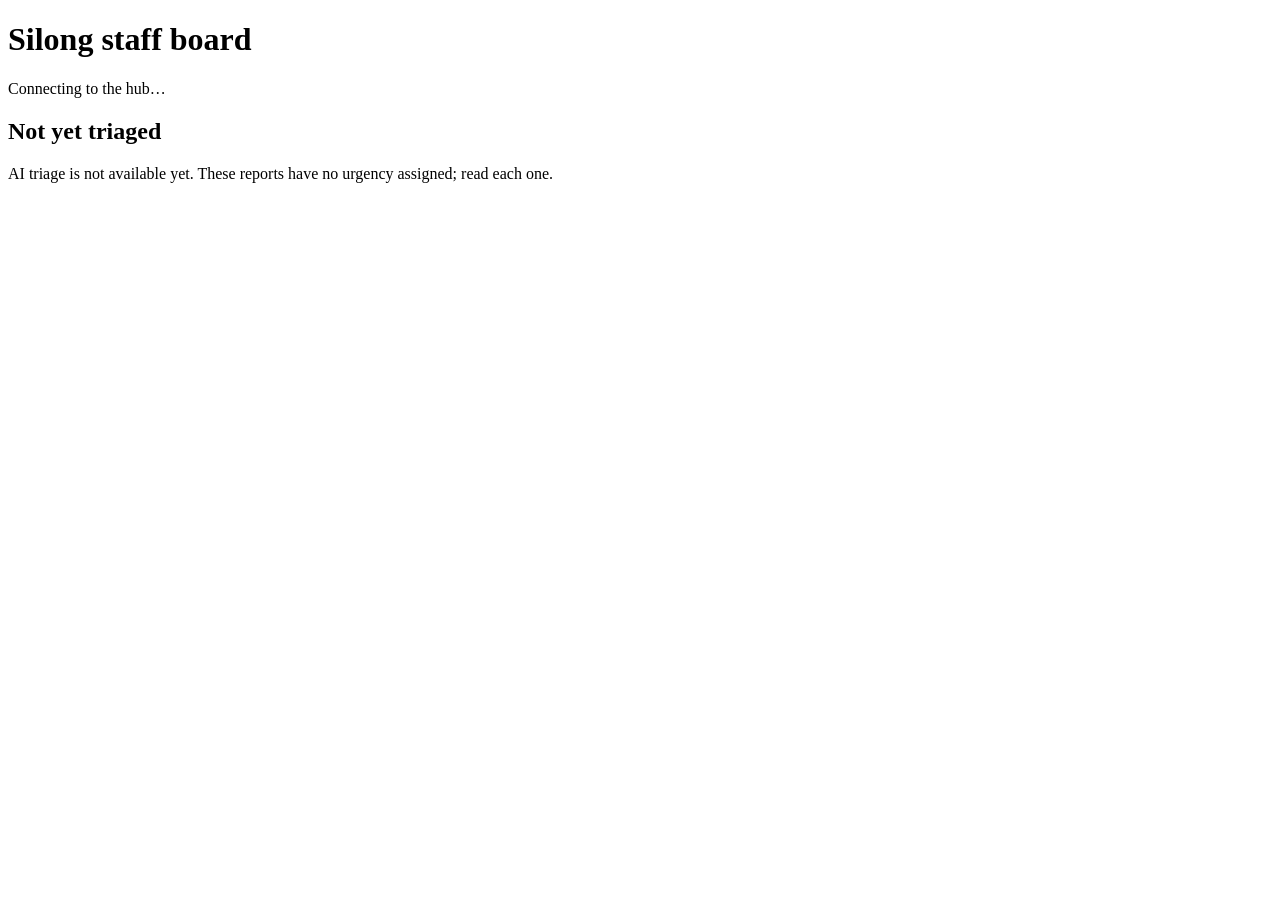
==== silong/static/board.html @ c2f653ad "feat(ui): add reporter form and polling staff board (01-T4) GET / serves a phone form with an option" ====
<!doctype html>
<html lang="en">
<head>
  <meta charset="utf-8">
  <meta name="viewport" content="width=device-width, initial-scale=1">
  <title>Silong: staff board</title>
  <link rel="stylesheet" href="/static/style.css">
</head>
<body>
  <main class="page board">
    <h1>Silong staff board</h1>
    <p id="connection" class="connection" role="status" aria-live="polite">Connecting to the hub…</p>

    <section aria-labelledby="unclassified-heading">
      <h2 id="unclassified-heading">Not yet triaged <span id="unclassified-count"></span></h2>
      <p class="hint">AI triage is not available yet. These reports have no urgency assigned; read each one.</p>
      <p id="empty" class="hint" hidden>No reports yet.</p>
      <ol id="unclassified" class="reports"></ol>
    </section>
  </main>
  <script src="/static/board.js"></script>
</body>
</html>
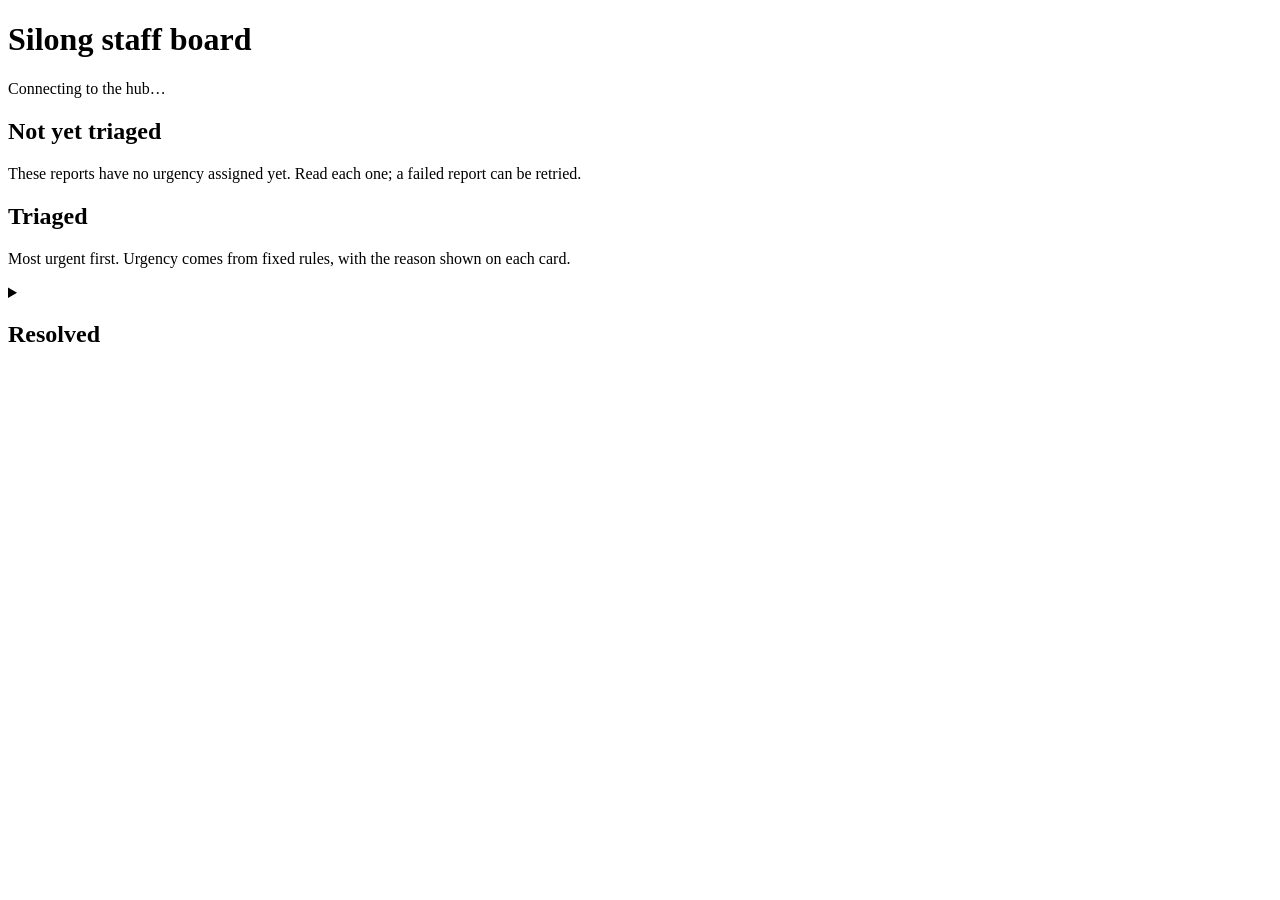
==== commit e9e59ec9: "feat(ui): show triaged, unclassified and resolved reports with resolve, reopen and retry (02-T6) Als" ====
--- a/silong/static/board.html
+++ b/silong/static/board.html
@@ -10,12 +10,25 @@
   <main class="page board">
     <h1>Silong staff board</h1>
     <p id="connection" class="connection" role="status" aria-live="polite">Connecting to the hub…</p>
+    <p id="empty" class="hint" hidden>No reports yet.</p>
 
     <section aria-labelledby="unclassified-heading">
       <h2 id="unclassified-heading">Not yet triaged <span id="unclassified-count"></span></h2>
-      <p class="hint">AI triage is not available yet. These reports have no urgency assigned; read each one.</p>
-      <p id="empty" class="hint" hidden>No reports yet.</p>
+      <p class="hint">These reports have no urgency assigned yet. Read each one; a failed report can be retried.</p>
       <ol id="unclassified" class="reports"></ol>
+    </section>
+
+    <section aria-labelledby="triaged-heading">
+      <h2 id="triaged-heading">Triaged <span id="triaged-count"></span></h2>
+      <p class="hint">Most urgent first. Urgency comes from fixed rules, with the reason shown on each card.</p>
+      <ol id="triaged" class="reports"></ol>
+    </section>
+
+    <section aria-labelledby="resolved-heading">
+      <details class="resolved-section">
+        <summary><h2 id="resolved-heading">Resolved <span id="resolved-count"></span></h2></summary>
+        <ol id="resolved" class="reports"></ol>
+      </details>
     </section>
   </main>
   <script src="/static/board.js"></script>
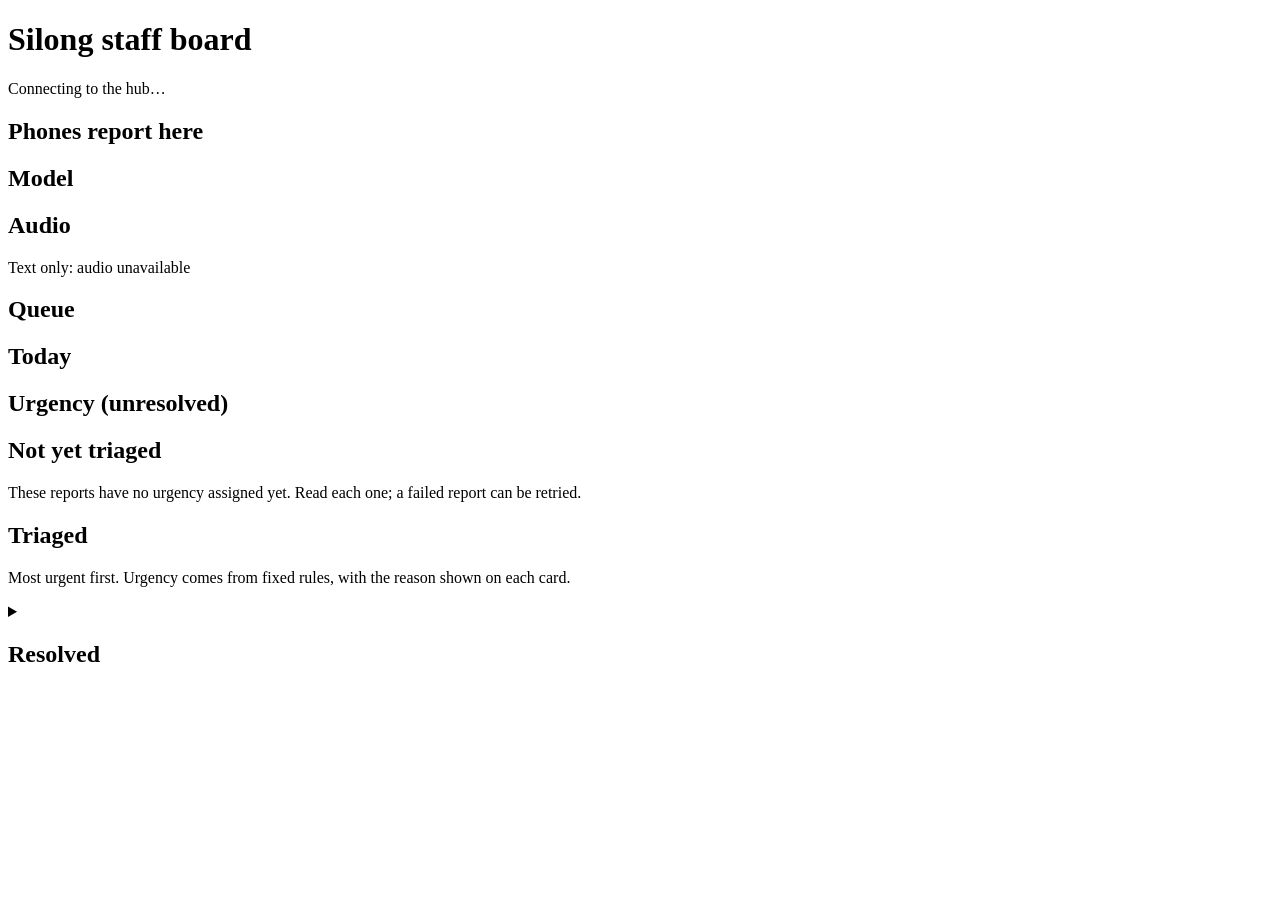
==== commit ddb9d8db: "feat(ui): board header with phone URL/QR, readiness and counts (03-T4)" ====
--- a/silong/static/board.html
+++ b/silong/static/board.html
@@ -10,6 +10,40 @@
   <main class="page board">
     <h1>Silong staff board</h1>
     <p id="connection" class="connection" role="status" aria-live="polite">Connecting to the hub…</p>
+    <p id="status-note" class="warning" role="status" hidden></p>
+
+    <section class="status-header" aria-label="Hub status">
+      <div class="status-cell">
+        <h2>Phones report here</h2>
+        <p id="phone-url-wrap" hidden><a id="phone-url" class="phone-url" rel="noopener"></a></p>
+        <p id="phone-url-unavailable" class="hint" hidden></p>
+        <img id="phone-qr" alt="QR code for the phone address" width="168" height="168" hidden>
+      </div>
+      <div class="status-cell">
+        <h2>Model</h2>
+        <p id="model-status"></p>
+        <p id="worker-note" class="warning" hidden></p>
+      </div>
+      <div class="status-cell">
+        <h2>Audio</h2>
+        <p id="audio-status">Text only: audio unavailable</p>
+      </div>
+      <div class="status-cell">
+        <h2>Queue</h2>
+        <p id="queue-status" class="counts"></p>
+        <p id="processing-status" class="counts"></p>
+      </div>
+      <div class="status-cell">
+        <h2>Today</h2>
+        <p id="reports-today" class="counts"></p>
+        <p id="local-date" class="hint"></p>
+      </div>
+      <div class="status-cell">
+        <h2>Urgency (unresolved)</h2>
+        <ul id="urgency-counts" class="urgency-counts"></ul>
+      </div>
+    </section>
+
     <p id="empty" class="hint" hidden>No reports yet.</p>
 
     <section aria-labelledby="unclassified-heading">
@@ -33,4 +67,4 @@
   </main>
   <script src="/static/board.js"></script>
 </body>
-</html>
+</html>
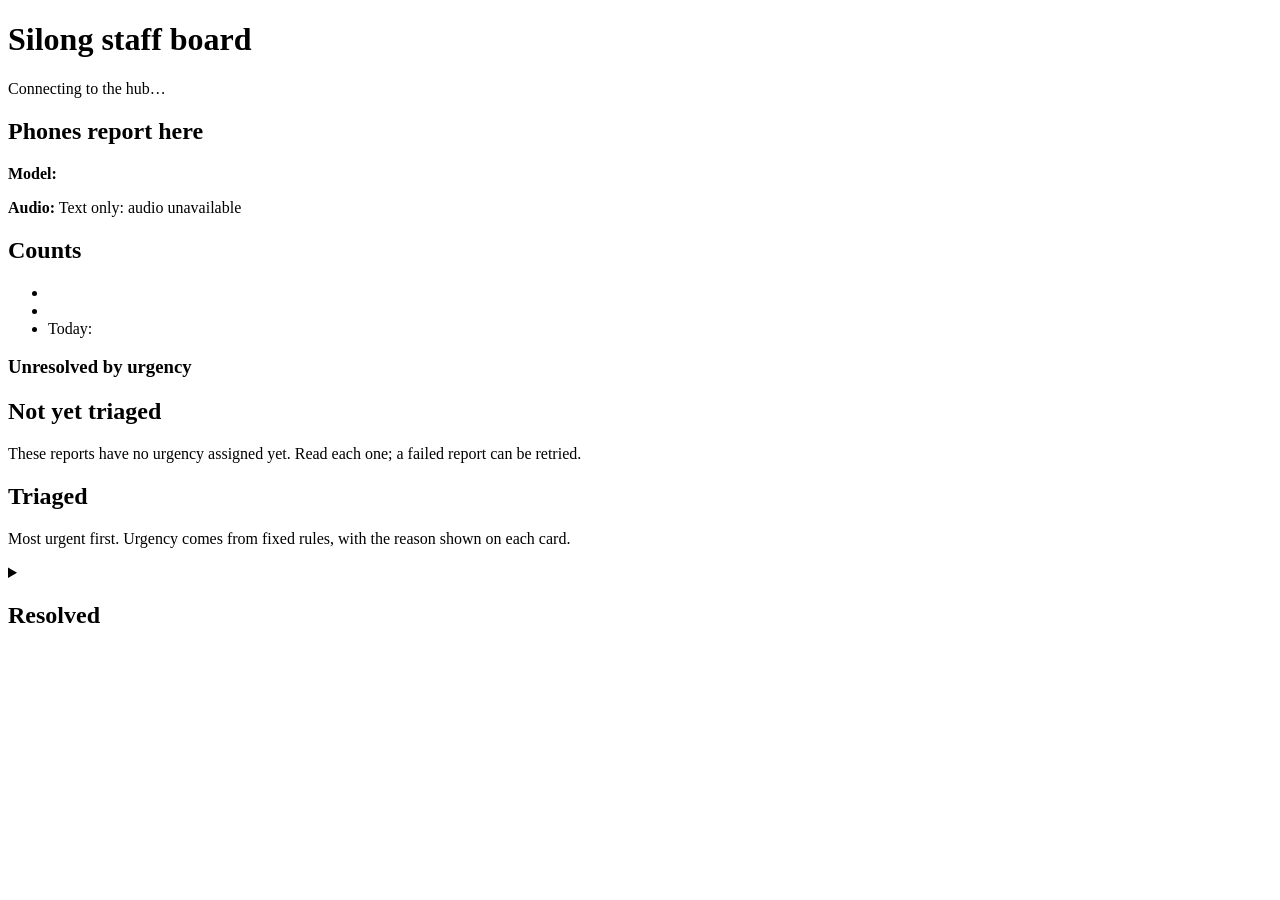
==== commit ed841ece: "feat(ui): compact board header and polish card and phone states (03-T6)" ====
--- a/silong/static/board.html
+++ b/silong/static/board.html
@@ -13,33 +13,25 @@
     <p id="status-note" class="warning" role="status" hidden></p>
 
     <section class="status-header" aria-label="Hub status">
-      <div class="status-cell">
-        <h2>Phones report here</h2>
-        <p id="phone-url-wrap" hidden><a id="phone-url" class="phone-url" rel="noopener"></a></p>
-        <p id="phone-url-unavailable" class="hint" hidden></p>
-        <img id="phone-qr" alt="QR code for the phone address" width="168" height="168" hidden>
+      <div class="connect">
+        <img id="phone-qr" alt="QR code for the phone address" width="140" height="140" hidden>
+        <div class="connect-text">
+          <h2>Phones report here</h2>
+          <p id="phone-url-wrap" hidden><a id="phone-url" class="phone-url" rel="noopener"></a></p>
+          <p id="phone-url-unavailable" class="hint" hidden></p>
+          <p class="readiness"><strong>Model:</strong> <span id="model-status"></span></p>
+          <p class="readiness"><strong>Audio:</strong> <span id="audio-status">Text only: audio unavailable</span></p>
+          <p id="worker-note" class="warning" hidden></p>
+        </div>
       </div>
-      <div class="status-cell">
-        <h2>Model</h2>
-        <p id="model-status"></p>
-        <p id="worker-note" class="warning" hidden></p>
-      </div>
-      <div class="status-cell">
-        <h2>Audio</h2>
-        <p id="audio-status">Text only: audio unavailable</p>
-      </div>
-      <div class="status-cell">
-        <h2>Queue</h2>
-        <p id="queue-status" class="counts"></p>
-        <p id="processing-status" class="counts"></p>
-      </div>
-      <div class="status-cell">
-        <h2>Today</h2>
-        <p id="reports-today" class="counts"></p>
-        <p id="local-date" class="hint"></p>
-      </div>
-      <div class="status-cell">
-        <h2>Urgency (unresolved)</h2>
+      <div class="stats">
+        <h2 class="visually-hidden">Counts</h2>
+        <ul class="stat-chips">
+          <li class="stat"><span id="queue-status" class="counts"></span></li>
+          <li class="stat"><span id="processing-status" class="counts"></span></li>
+          <li class="stat">Today: <span id="reports-today" class="counts"></span> <span id="local-date" class="stat-date"></span></li>
+        </ul>
+        <h3 class="stats-heading">Unresolved by urgency</h3>
         <ul id="urgency-counts" class="urgency-counts"></ul>
       </div>
     </section>
@@ -49,12 +41,14 @@
     <section aria-labelledby="unclassified-heading">
       <h2 id="unclassified-heading">Not yet triaged <span id="unclassified-count"></span></h2>
       <p class="hint">These reports have no urgency assigned yet. Read each one; a failed report can be retried.</p>
+      <p id="unclassified-empty" class="empty-state" hidden>No reports waiting for triage.</p>
       <ol id="unclassified" class="reports"></ol>
     </section>
 
     <section aria-labelledby="triaged-heading">
       <h2 id="triaged-heading">Triaged <span id="triaged-count"></span></h2>
       <p class="hint">Most urgent first. Urgency comes from fixed rules, with the reason shown on each card.</p>
+      <p id="triaged-empty" class="empty-state" hidden>No triaged reports yet.</p>
       <ol id="triaged" class="reports"></ol>
     </section>
 
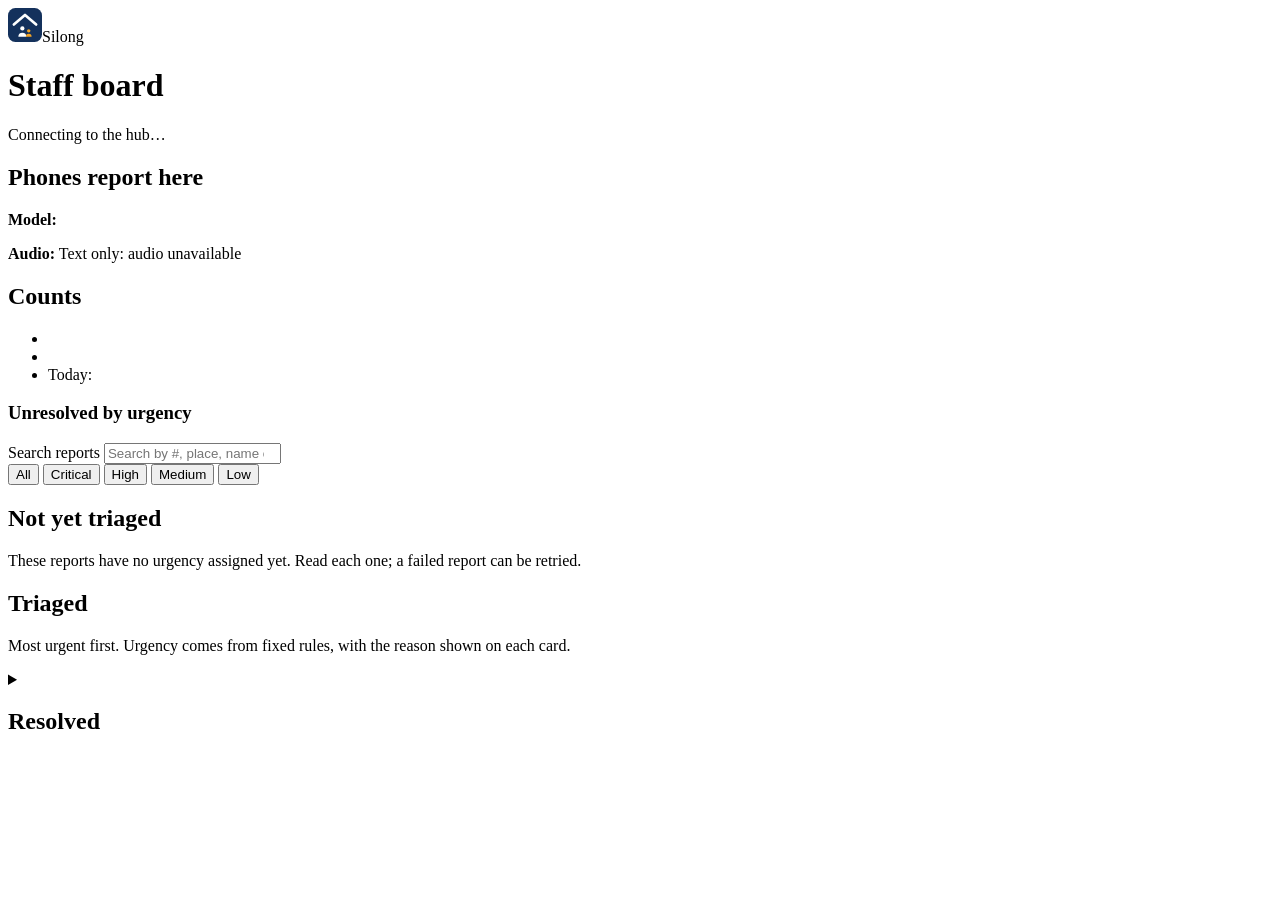
==== commit 7a185b08: "feat(ui): brand refresh, compact cards, resolved rows, search and urgency filter (03-T8) - Silong lo" ====
--- a/silong/static/board.html
+++ b/silong/static/board.html
@@ -4,17 +4,23 @@
   <meta charset="utf-8">
   <meta name="viewport" content="width=device-width, initial-scale=1">
   <title>Silong: staff board</title>
+  <link rel="icon" href="/static/silong-icon.svg" type="image/svg+xml">
   <link rel="stylesheet" href="/static/style.css">
 </head>
-<body>
+<body class="board-page">
+  <header class="topbar">
+    <div class="topbar-inner">
+      <span class="brand"><svg class="brand-mark" viewBox="0 0 64 64" width="34" height="34" aria-hidden="true" focusable="false"><rect width="64" height="64" rx="14" fill="#14315C"/><path d="M11 31 L32 13 L53 31" fill="none" stroke="#FFFFFF" stroke-width="5" stroke-linecap="round" stroke-linejoin="round"/><circle cx="27" cy="38.5" r="4" fill="#FFFFFF"/><path d="M19.5 54 A7.5 7.5 0 0 1 34.5 54 Z" fill="#FFFFFF"/><circle cx="39" cy="43" r="3.2" fill="#F5A524"/><path d="M33.5 54 A5.5 5.5 0 0 1 44.5 54 Z" fill="#F5A524"/></svg><span class="brand-name">Silong</span></span>
+      <h1>Staff board</h1>
+      <p id="connection" class="connection" role="status" aria-live="polite">Connecting to the hub…</p>
+    </div>
+  </header>
   <main class="page board">
-    <h1>Silong staff board</h1>
-    <p id="connection" class="connection" role="status" aria-live="polite">Connecting to the hub…</p>
     <p id="status-note" class="warning" role="status" hidden></p>
 
     <section class="status-header" aria-label="Hub status">
-      <div class="connect">
-        <img id="phone-qr" alt="QR code for the phone address" width="140" height="140" hidden>
+      <div class="connect panel">
+        <div class="qr-frame"><img id="phone-qr" alt="QR code for the phone address" width="140" height="140" hidden></div>
         <div class="connect-text">
           <h2>Phones report here</h2>
           <p id="phone-url-wrap" hidden><a id="phone-url" class="phone-url" rel="noopener"></a></p>
@@ -24,7 +30,7 @@
           <p id="worker-note" class="warning" hidden></p>
         </div>
       </div>
-      <div class="stats">
+      <div class="stats panel">
         <h2 class="visually-hidden">Counts</h2>
         <ul class="stat-chips">
           <li class="stat"><span id="queue-status" class="counts"></span></li>
@@ -38,19 +44,36 @@
 
     <p id="empty" class="hint" hidden>No reports yet.</p>
 
-    <section aria-labelledby="unclassified-heading">
-      <h2 id="unclassified-heading">Not yet triaged <span id="unclassified-count"></span></h2>
-      <p class="hint">These reports have no urgency assigned yet. Read each one; a failed report can be retried.</p>
-      <p id="unclassified-empty" class="empty-state" hidden>No reports waiting for triage.</p>
-      <ol id="unclassified" class="reports"></ol>
-    </section>
+    <div class="board-tools">
+      <div class="search-field">
+        <label for="search" class="visually-hidden">Search reports</label>
+        <input id="search" type="search" placeholder="Search by #, place, name or words" autocomplete="off">
+      </div>
+      <div class="filters" role="group" aria-label="Show triaged reports by urgency">
+        <button type="button" class="filter" data-filter="all" aria-pressed="true">All</button>
+        <button type="button" class="filter filter-critical" data-filter="critical" aria-pressed="false">Critical</button>
+        <button type="button" class="filter filter-high" data-filter="high" aria-pressed="false">High</button>
+        <button type="button" class="filter filter-medium" data-filter="medium" aria-pressed="false">Medium</button>
+        <button type="button" class="filter filter-low" data-filter="low" aria-pressed="false">Low</button>
+      </div>
+      <p id="filter-note" class="filter-note" hidden></p>
+    </div>
 
-    <section aria-labelledby="triaged-heading">
-      <h2 id="triaged-heading">Triaged <span id="triaged-count"></span></h2>
-      <p class="hint">Most urgent first. Urgency comes from fixed rules, with the reason shown on each card.</p>
-      <p id="triaged-empty" class="empty-state" hidden>No triaged reports yet.</p>
-      <ol id="triaged" class="reports"></ol>
-    </section>
+    <div class="lanes">
+      <section class="lane lane-untriaged" aria-labelledby="unclassified-heading">
+        <h2 id="unclassified-heading">Not yet triaged <span id="unclassified-count"></span></h2>
+        <p class="hint">These reports have no urgency assigned yet. Read each one; a failed report can be retried.</p>
+        <p id="unclassified-empty" class="empty-state" hidden>No reports waiting for triage.</p>
+        <ol id="unclassified" class="reports"></ol>
+      </section>
+
+      <section class="lane lane-triaged" aria-labelledby="triaged-heading">
+        <h2 id="triaged-heading">Triaged <span id="triaged-count"></span></h2>
+        <p class="hint">Most urgent first. Urgency comes from fixed rules, with the reason shown on each card.</p>
+        <p id="triaged-empty" class="empty-state" hidden>No triaged reports yet.</p>
+        <ol id="triaged" class="reports"></ol>
+      </section>
+    </div>
 
     <section aria-labelledby="resolved-heading">
       <details class="resolved-section">
